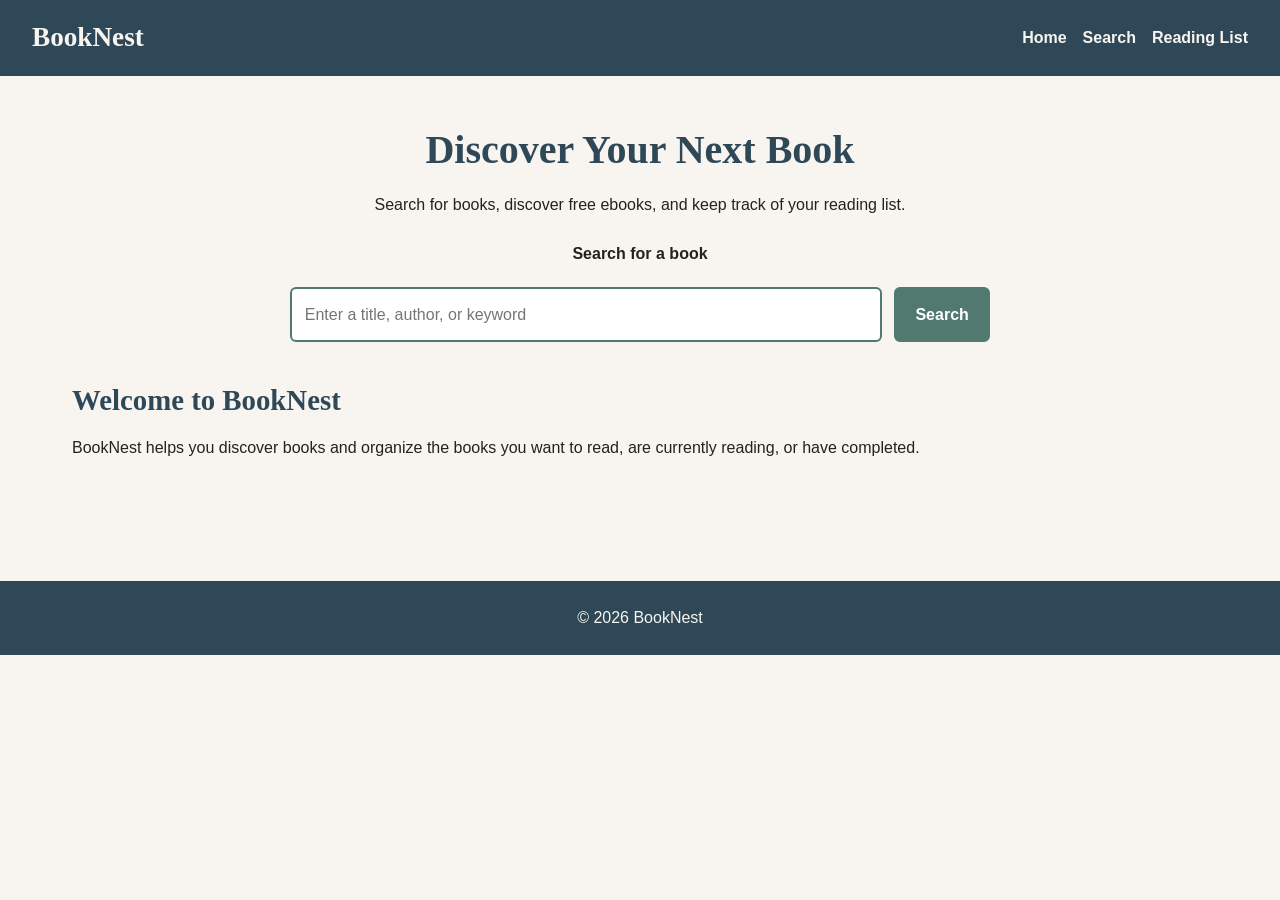
==== index.html @ 071b11ed "Complete Week 5 foundation and Open Library features" ====
<!DOCTYPE html>
<html lang="en">
<head>
  <meta charset="UTF-8">
  <meta name="viewport" content="width=device-width, initial-scale=1.0">
  <meta name="description" content="BookNest is a personal book discovery and reading tracker.">
  <meta name="author" content="Irene">
  <title>BookNest | Discover and Track Books</title>
  <link rel="stylesheet" href="css/base.css">
  <link rel="stylesheet" href="css/large.css">
  <script type="module" src="js/main.js"></script>
</head>

<body>
  <header>
    <a href="index.html" class="logo">BookNest</a>

    <nav>
      <a href="index.html">Home</a>
      <a href="search.html">Search</a>
      <a href="reading-list.html">Reading List</a>
    </nav>
  </header>

  <main>
    <section class="hero">
      <h1>Discover Your Next Book</h1>
      <p>Search for books, discover free ebooks, and keep track of your reading list.</p>

      <form id="home-search-form">
        <label for="home-search">Search for a book</label>
        <input
          type="search"
          id="home-search"
          name="search"
          placeholder="Enter a title, author, or keyword"
          required
        >
        <button type="submit">Search</button>
      </form>
    </section>

    <section>
      <h2>Welcome to BookNest</h2>
      <p>
        BookNest helps you discover books and organize the books
        you want to read, are currently reading, or have completed.
      </p>
    </section>
  </main>

  <footer>
    <p>&copy; <span id="current-year"></span> BookNest</p>
  </footer>
</body>
</html>
---- css/base.css ----
/* ========================================
   BookNest Base Styles
   Mobile-first design
======================================== */

/* Google Fonts */

/* Reset and base styles */
* {
    box-sizing: border-box;
    margin: 0;
    padding: 0;
}

body {
    background-color: #F8F5F0;
    color: #222222;
    font-family: 'Open Sans', Arial, sans-serif;
    line-height: 1.6;
}

h1,
h2,
h3 {
    color: #2F4858;
    font-family: 'Merriweather', Georgia, serif;
    line-height: 1.3;
}

h1 {
    font-size: 2rem;
    margin-bottom: 1rem;
}

h2 {
    font-size: 1.5rem;
    margin-bottom: 1rem;
}

p {
    margin-bottom: 1rem;
}

a {
    color: #2F4858;
}

img {
    display: block;
    max-width: 100%;
}

/* Header */
header {
    align-items: center;
    background-color: #2F4858;
    display: flex;
    flex-direction: column;
    gap: 1rem;
    padding: 1rem;
}

.logo {
    color: #F8F5F0;
    font-family: 'Merriweather', Georgia, serif;
    font-size: 1.7rem;
    font-weight: 700;
    text-decoration: none;
}

nav {
    align-items: center;
    display: flex;
    flex-wrap: wrap;
    gap: 1rem;
    justify-content: center;
}

nav a {
    color: #F8F5F0;
    font-weight: 600;
    text-decoration: none;
}

nav a:hover,
nav a:focus {
    color: #F4A261;
}

/* Main content */
main {
    margin: 0 auto;
    max-width: 1200px;
    padding: 2rem 1rem;
}

section {
    margin-bottom: 2.5rem;
}

/* Hero section */
.hero {
    text-align: center;
}

.hero p {
    margin-left: auto;
    margin-right: auto;
    max-width: 700px;
}

/* Forms */
form {
    margin: 1.5rem auto;
    max-width: 700px;
}

label {
    display: block;
    font-weight: 600;
    margin-bottom: 0.5rem;
}

input[type="search"] {
    border: 2px solid #52796F;
    border-radius: 6px;
    font: inherit;
    margin-bottom: 0.75rem;
    padding: 0.8rem;
    width: 100%;
}

input[type="search"]:focus {
    outline: 3px solid #F4A261;
    outline-offset: 2px;
}

/* Buttons */
button {
    background-color: #52796F;
    border: 2px solid #52796F;
    border-radius: 6px;
    color: #FFFFFF;
    cursor: pointer;
    font: inherit;
    font-weight: 700;
    padding: 0.8rem 1.2rem;
    transition: transform 0.2s ease, background-color 0.2s ease;
}

button:hover,
button:focus {
    background-color: #2F4858;
    border-color: #2F4858;
}

button:hover {
    transform: translateY(-2px);
}

/* Book grid */
.book-grid {
    display: grid;
    gap: 1.5rem;
    grid-template-columns: 1fr;
}

/* Book cards */
.book-card {
    background-color: #FFFFFF;
    border-radius: 8px;
    box-shadow: 0 2px 8px rgb(0 0 0 / 12%);
    display: flex;
    flex-direction: column;
    padding: 1rem;
    transition: transform 0.2s ease, box-shadow 0.2s ease;
}

.book-card:hover {
    box-shadow: 0 5px 15px rgb(0 0 0 / 18%);
    transform: translateY(-4px);
}

.book-card img {
    height: 250px;
    margin: 0 auto 1rem;
    object-fit: cover;
    width: 170px;
}

.book-card h2,
.book-card h3 {
    font-size: 1.2rem;
}

.book-card .book-actions {
    display: flex;
    flex-wrap: wrap;
    gap: 0.75rem;
    margin-top: auto;
    padding-top: 1rem;
}

/* Book details */
#book-details {
    background-color: #FFFFFF;
    border-radius: 8px;
    padding: 1.5rem;
}

/* Messages */
#search-message,
#reading-list-message {
    font-weight: 600;
    margin: 1rem 0;
}

/* Footer */
footer {
    background-color: #2F4858;
    color: #F8F5F0;
    margin-top: 2rem;
    padding: 1.5rem 1rem;
    text-align: center;
}

footer p {
    margin-bottom: 0;
}

/* Accessibility */
:focus-visible {
    outline: 3px solid #F4A261;
    outline-offset: 3px;
}
---- css/large.css ----
/* ========================================
   BookNest Large Screen Styles
======================================== */

@media screen and (min-width: 700px) {
    header {
        flex-direction: row;
        justify-content: space-between;
        padding: 1rem 2rem;
    }

    main {
        padding: 3rem 2rem;
    }

    h1 {
        font-size: 2.5rem;
    }

    h2 {
        font-size: 1.8rem;
    }

    form {
        align-items: end;
        display: grid;
        gap: 0.75rem;
        grid-template-columns: 1fr auto;
    }

    form label {
        grid-column: 1 / -1;
    }

    input[type="search"] {
        margin-bottom: 0;
    }

    .book-grid {
        grid-template-columns: repeat(2, 1fr);
    }

    #book-details {
        padding: 2rem;
    }
}

@media screen and (min-width: 1000px) {
    .book-grid {
        grid-template-columns: repeat(3, 1fr);
    }
}
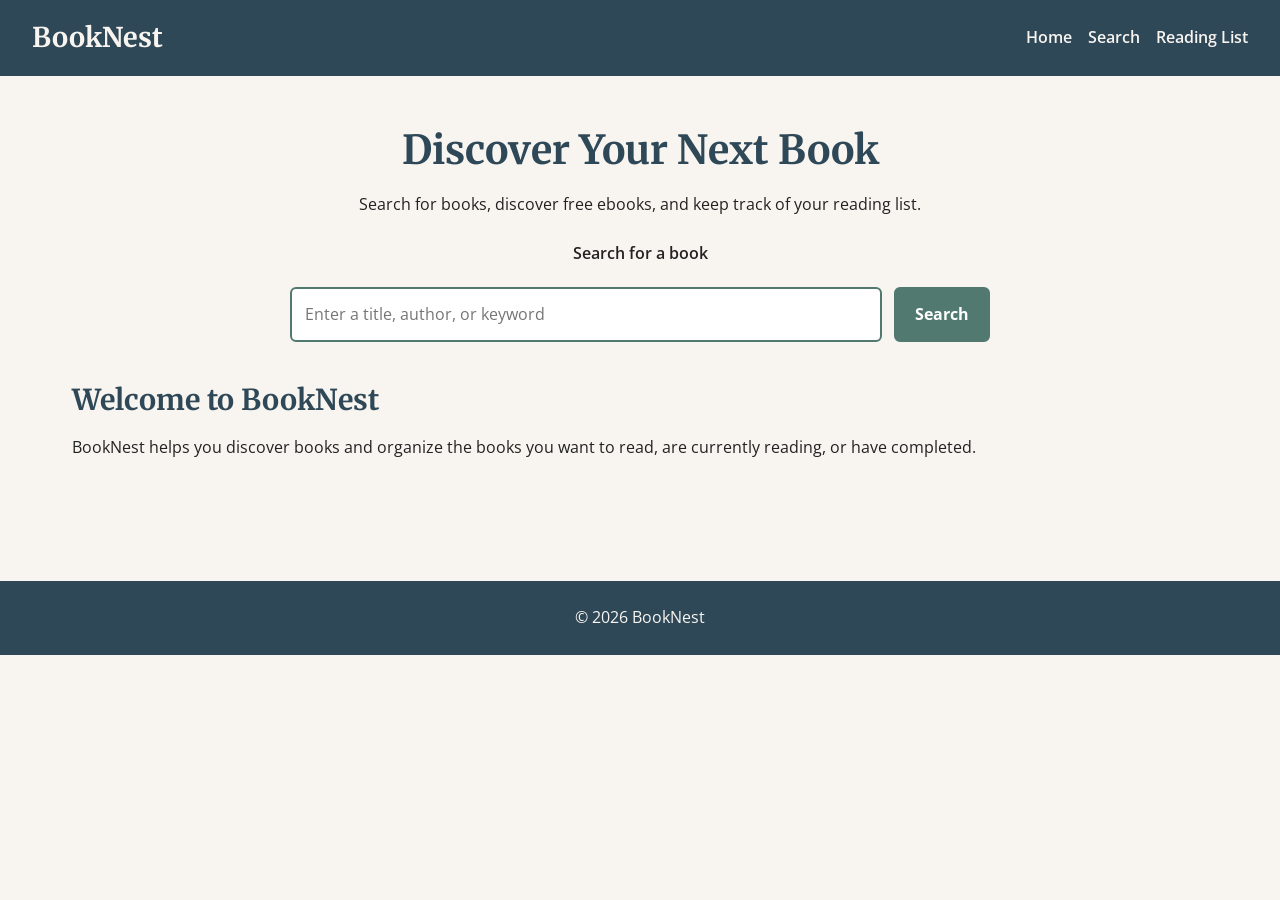
==== commit 90bf1634: "Complete BookNest final project features" ====
--- a/index.html
+++ b/index.html
@@ -6,6 +6,10 @@
   <meta name="description" content="BookNest is a personal book discovery and reading tracker.">
   <meta name="author" content="Irene">
   <title>BookNest | Discover and Track Books</title>
+    <link rel="preconnect" href="https://fonts.googleapis.com">
+  <link rel="preconnect" href="https://fonts.gstatic.com" crossorigin>
+  <link href="https://fonts.googleapis.com/css2?family=Merriweather:wght@400;700&family=Open+Sans:wght@400;600;700&display=swap" rel="stylesheet">
+
   <link rel="stylesheet" href="css/base.css">
   <link rel="stylesheet" href="css/large.css">
   <script type="module" src="js/main.js"></script>
--- a/css/base.css
+++ b/css/base.css
@@ -232,4 +232,75 @@
 :focus-visible {
     outline: 3px solid #F4A261;
     outline-offset: 3px;
+}
+
+
+/* Reading List Controls */
+#reading-list {
+    display: grid;
+    grid-template-columns: 1fr;
+    gap: 1.5rem;
+    margin-top: 1.5rem;
+}
+
+.book-card {
+    padding: 1.25rem;
+    border: 1px solid #d8dedb;
+    border-radius: 12px;
+    background-color: #ffffff;
+    box-shadow: 0 3px 8px rgb(34 34 34 / 8%);
+}
+
+.book-card h2,
+.book-card h3 {
+    margin-bottom: 0.75rem;
+    color: #2f4858;
+    line-height: 1.4;
+}
+
+.book-card p {
+    margin-bottom: 0.75rem;
+    line-height: 1.6;
+}
+
+.book-card label {
+    display: flex;
+    flex-direction: column;
+    gap: 0.5rem;
+    margin: 1rem 0;
+    font-weight: 600;
+}
+
+.book-card select {
+    width: 100%;
+    max-width: 280px;
+    padding: 0.7rem;
+    border: 1px solid #52796f;
+    border-radius: 6px;
+    background-color: #ffffff;
+    color: #222222;
+    font: inherit;
+}
+
+.book-card button {
+    display: inline-block;
+    margin-top: 0.5rem;
+    padding: 0.75rem 1rem;
+    border: none;
+    border-radius: 6px;
+    background-color: #2f4858;
+    color: #ffffff;
+    font: inherit;
+    cursor: pointer;
+    transition: background-color 0.2s ease;
+}
+
+.book-card button:hover {
+    background-color: #52796f;
+}
+
+.book-card button:focus-visible,
+.book-card select:focus-visible {
+    outline: 3px solid #f4a261;
+    outline-offset: 3px;
 }
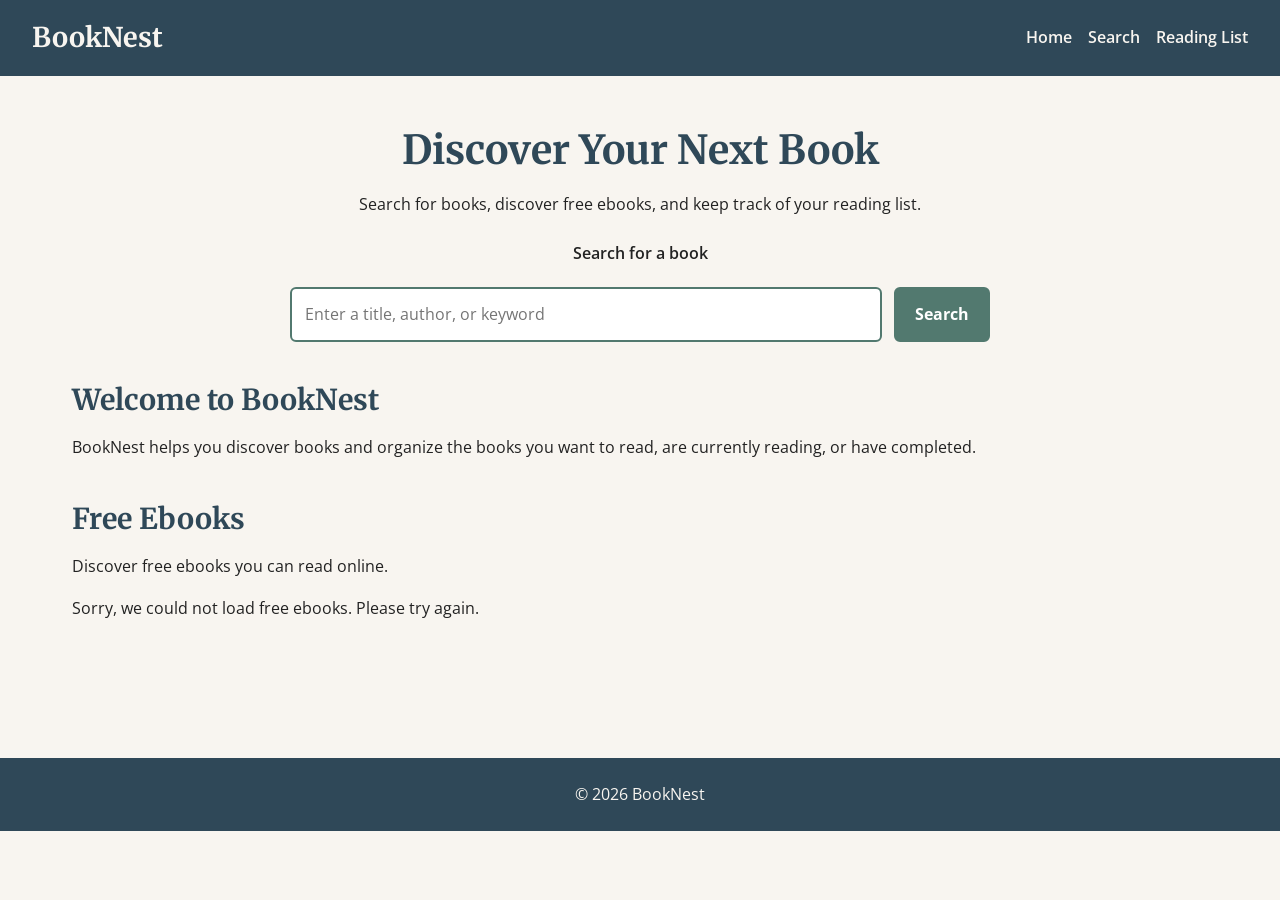
==== commit 552a4e30: "Fix free ebooks section and organize imports" ====
--- a/index.html
+++ b/index.html
@@ -51,6 +51,18 @@
         you want to read, are currently reading, or have completed.
       </p>
     </section>
+    
+    <section class="free-ebooks">
+      <h2>Free Ebooks</h2>
+      <p>Discover free ebooks you can read online.</p>
+
+      <p id="ebook-message" aria-live="polite">
+        Loading free ebooks...
+      </p>
+
+      <div id="ebook-results" class="book-grid"></div>
+    </section>
+
   </main>
 
   <footer>
--- a/css/base.css
+++ b/css/base.css
@@ -303,4 +303,35 @@
 .book-card select:focus-visible {
     outline: 3px solid #f4a261;
     outline-offset: 3px;
+}
+
+
+/* W07 Final Project: Book card fade-in animation */
+@keyframes bookCardFadeIn {
+    from {
+        opacity: 0;
+        transform: translateY(12px);
+    }
+
+    to {
+        opacity: 1;
+        transform: translateY(0);
+    }
+}
+
+/* Animate book cards when they appear */
+.book-card {
+    animation: bookCardFadeIn 0.5s ease-out both;
+}
+
+/* Respect visitors who prefer reduced motion */
+@media (prefers-reduced-motion: reduce) {
+    .book-card {
+        animation: none;
+    }
+
+    button,
+    .book-card {
+        transition: none;
+    }
 }
